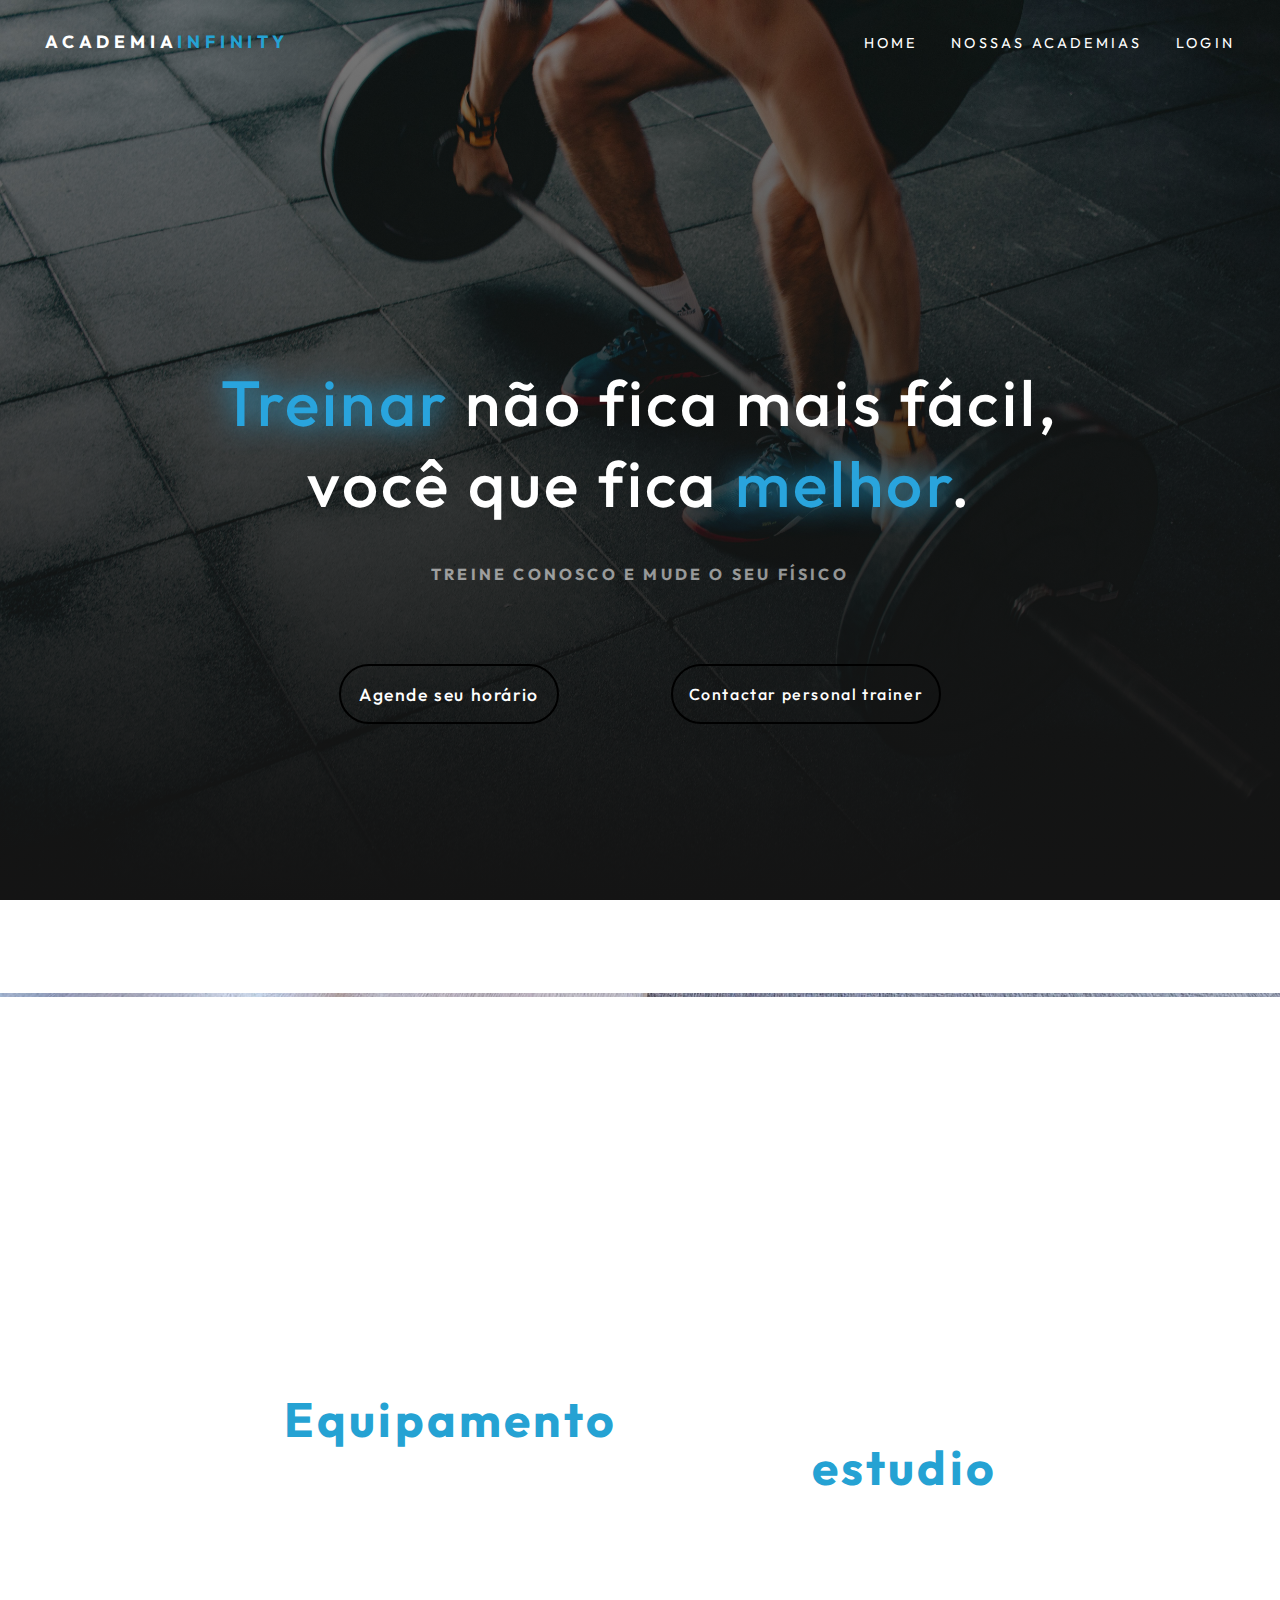
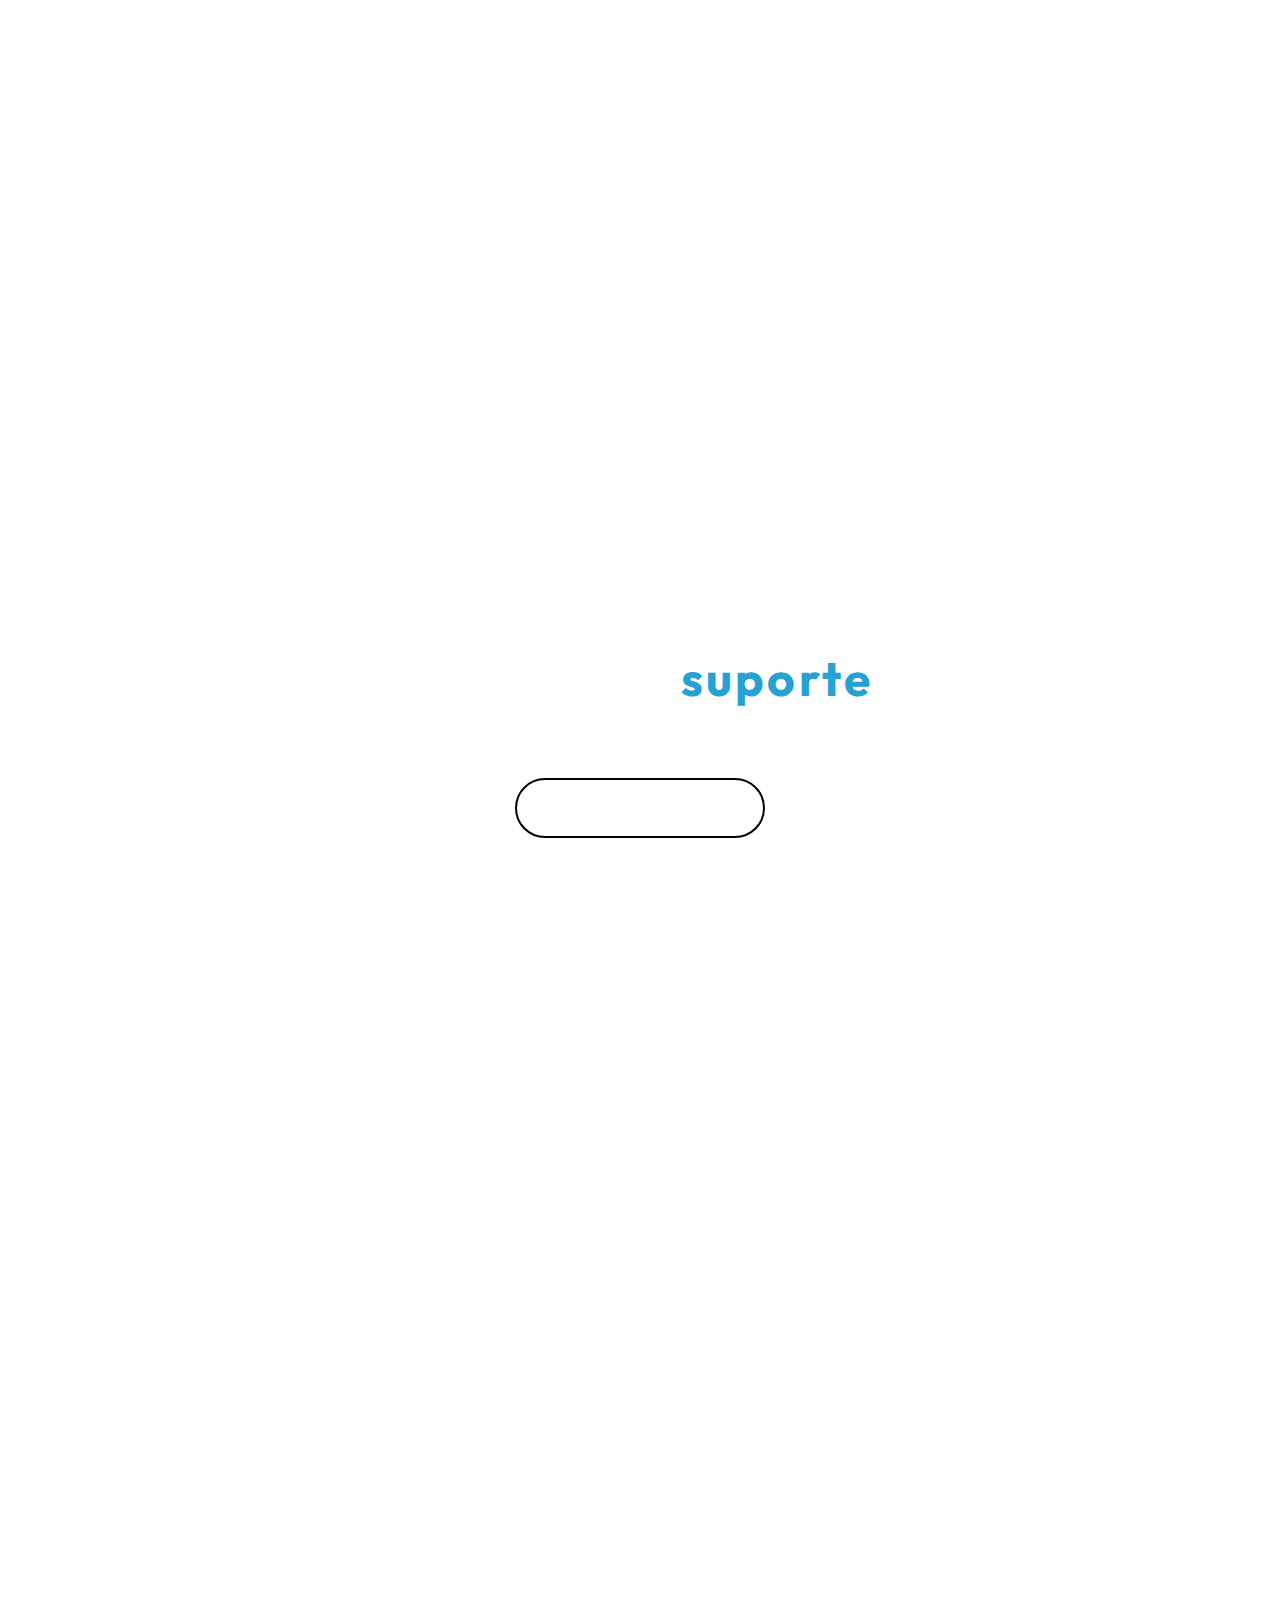
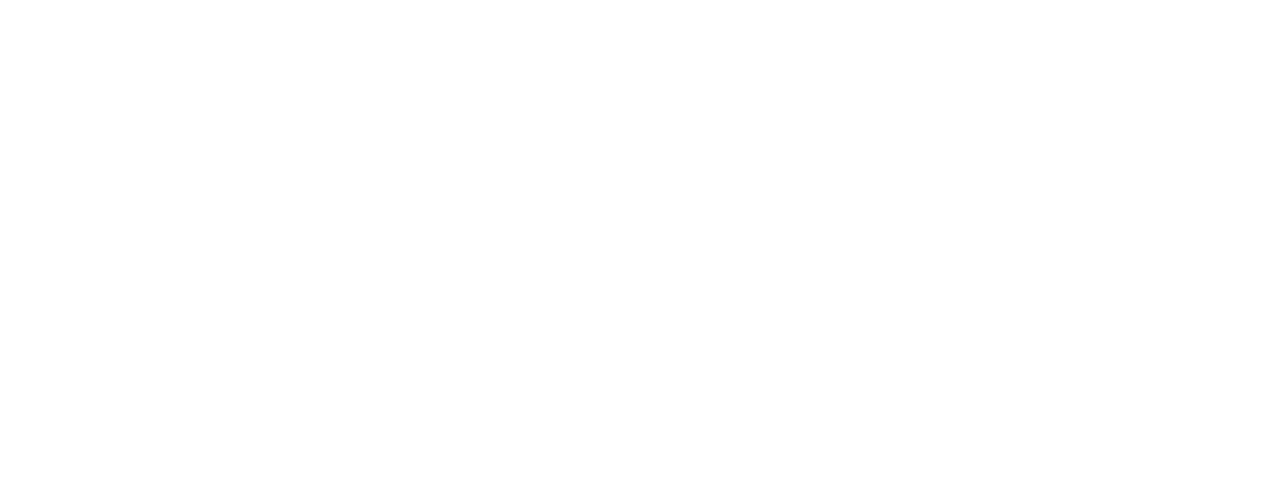
==== index.html @ 4806a1d5 "primeiro commit" ====
<!DOCTYPE html>
<html lang="pt-br">

<head>
    <meta charset="UTF-8">
    <meta name="viewport" content="width=device-width, initial-scale=1.0">
    <link rel="stylesheet" href="style.css">
    <style>
        @import url('https://fonts.googleapis.com/css2?family=Outfit:wght@100..900&display=swap');
    </style>
    <title>Infinity-academia</title>
</head>

<body>

    <header>

        <nav>

            <div class="logo">

                <h1>academia<span>infinity</span></h1>

            </div>

            <div class="menu">

                <ul>
                    <li><a href="index.html">HOME</a></li>
                    <li><a href="#">NOSSAS ACADEMIAS</a></li>
                    <li><a href="cadastro.html">LOGIN</a></li>
                </ul>

            </div>

        </nav>

    </header>

    <main>

        <div class="principal">

            <div class="parte-principal">

                <h1 class="first-text"><span class="span-text-principal">Treinar</span> não fica mais fácil,
                    <br>você que fica <span class="span-text-principal">melhor</span>.
                </h1>

                <h2 class="second-text">treine conosco e mude o seu físico</h2>

            </div>

            <div class="botao">

                <button class="first-btn">Agende seu horário</button>
                <button class="second-btn">Contactar personal trainer</button>

            </div>

        </div>

    

    </main>


        <section>

            <h2><span>Equipamento</span> de cardio para <br> academia em casa ou <span>estudio</span>.</h2>
            
    
        </section>

        <section>

            <h2>Central de <span>suporte</span></h2>

            <button class="terceiro-btn">Obtenha suporte</button>

        </section>

        <section>

            <h2>Contato</h2>

            <p>(Número qualquer)</p>

        </section>

    </main>

</body>

</html>
---- style.css ----
* {
    margin: 0;
    padding: 0;
    box-sizing: border-box;
    font-family: "Outfit", sans-serif;
}

html {
    width: 100vw;
    height: 100vh;
    scroll-behavior: smooth;
}

body {
    background: linear-gradient(rgba(17, 17, 17, 0.548), rgb(20, 20, 20)), url(img/pexels-photo-841128.jpeg);
    background-attachment: fixed;
    background-position: center center;
    background-size: cover;
    background-position-y: 0px;
    background-repeat: no-repeat;
    overflow-x: hidden;
}

header {
    margin-top: 30px;
    width: 100%;
    height: 7vh;
}

nav {
    display: flex;
    align-items: center;
    justify-content: space-between;
    margin: 0 45px;

}

nav .logo h1 {

    text-transform: uppercase;
    letter-spacing: 0.3rem;
    color: #ffffff;
    font-size: 1.1rem;

}

nav .logo h1 span {

    color: rgb(37, 162, 211);
}

nav .menu ul {
    display: flex;
    list-style: none;
    gap: 2.1rem;
}

nav .menu ul li a {
    color: #ffffff;
    font-size: 0.90rem;
    letter-spacing: 0.2rem;
    transition: all.3s;
    border-bottom: 1px solid transparent;
    text-decoration: none;
    cursor: pointer;
}

nav .menu ul li a:hover {
    border-bottom: 1px solid #fff;
    color: rgb(76, 124, 163);
    text-shadow: 0 0 8px rgb(133, 200, 255);
}

main {
    height: 100vh;
    display: flex;
    align-items: center;
    justify-content: center;
}

main .principal {
    display: flex;
    flex-direction: column;
    justify-content: center;
    align-items: center;
}

main .parte-principal .first-text {
    color: #ffffff;
    font-size: 4rem;
    text-align: center;
    margin-bottom: 2.5rem;
    font-weight: 500;
    letter-spacing: 0.2rem;

}

main .parte-principal .first-text .span-text-principal {
    color: rgb(41, 164, 221);
    text-shadow: 0 0 28px rgb(37, 162, 211);
}

main .parte-principal .second-text {
    margin-bottom: 5rem;
    text-align: center;
    color: #ffffff;
    text-transform: uppercase;
    font-size: 1rem;
    letter-spacing: 0.2rem;
    opacity: 0.55;
}

main .principal .botao {
    display: flex;
    gap: 7rem;
    justify-content: center;
}

main .principal .botao .first-btn {
    width: 220px;
    height: 60px;
    border-radius: 50px;
    background: transparent;
    border: 2px solid #000;
    font-size: 1.1rem;
    color: #fff;
    letter-spacing: 0.1rem;
    font-weight: 500;
    cursor: pointer;
    transition: ease-out .3s;
}

main .principal .botao .first-btn:hover {
    background: rgb(41, 164, 221);
    border: 1px solid transparent;
    transform: scale(0.85);
}

main .principal .botao .second-btn {
    width: 270px;
    height: 60px;
    border-radius: 50px;
    background: transparent;
    border: 2px solid #000;
    font-size: 1rem;
    color: #fff;
    letter-spacing: 0.1rem;
    font-weight: 500;
    cursor: pointer;
    transition: ease-out .3s;
}

main .principal .botao .second-btn:hover {
    background: rgb(41, 164, 221);
    border: 1px solid transparent;
    transform: scale(0.85);
}

section {
    width: 100%;
    height: 100vh;
    background-position: center;
    background-repeat: no-repeat;
    background-size: cover;
    background-attachment: fixed;
}

section:nth-of-type(1) {
    background-image: linear-gradient(rgba(39, 39, 39, 0.671), rgba(14, 13, 13, 0.822)), url(img/fitness-dois.jpg);
    display: flex;
    justify-content: center;
    align-items: center;
    color: #fff;
    text-align: center;
    font-family: "Outfit", sans-serif;
    letter-spacing: 0.2rem;
    line-height: 3rem;
    font-size: 2rem;
}

section span:nth-of-type(1) {
    color: rgb(37, 162, 211);
}

section span:nth-of-type(2) {
    color: rgb(37, 162, 211);
}

section .img-cardio:nth-of-type(1) {}

section:nth-of-type(2) {
    background-image: linear-gradient(rgba(17, 17, 17, 0.582), rgba(20, 20, 20, 0.774)), url(img/img-tres.jpg);
    display: flex;
    flex-direction: column;
    justify-content: center;
    align-items: center;
    gap: 70px;
    color: #fff;
    text-align: center;
    font-family: "Outfit", sans-serif;
    letter-spacing: 0.2rem;
    font-size: 2rem;
}

section .terceiro-btn:nth-of-type(1) {
    width: 250px;
    height: 60px;
    border-radius: 50px;
    background: transparent;
    border: 2px solid #000;
    font-size: 1.1rem;
    color: #fff;
    letter-spacing: 0.1rem;
    font-weight: 500;
    cursor: pointer;
    transition: ease-out .3s;
}

section .terceiro-btn:hover:nth-of-type(1) {
    background: rgb(41, 164, 221);
    border: 1px solid transparent;
    transform: scale(1.1);
} 

section:nth-of-type(3){
    background-image: linear-gradient(rgba(17, 17, 17, 0.582), rgba(20, 20, 20, 0.774)), url(img/academia-img.jpg);
    display: flex;
    justify-content: center;
    align-items: center;
    flex-direction: column;
    gap:70px;
    color: #fff;
    text-align: center;
    font-family: "Outfit", sans-serif;
    letter-spacing: 0.2rem;
    line-height: 3rem;
    font-size: 2rem;
}
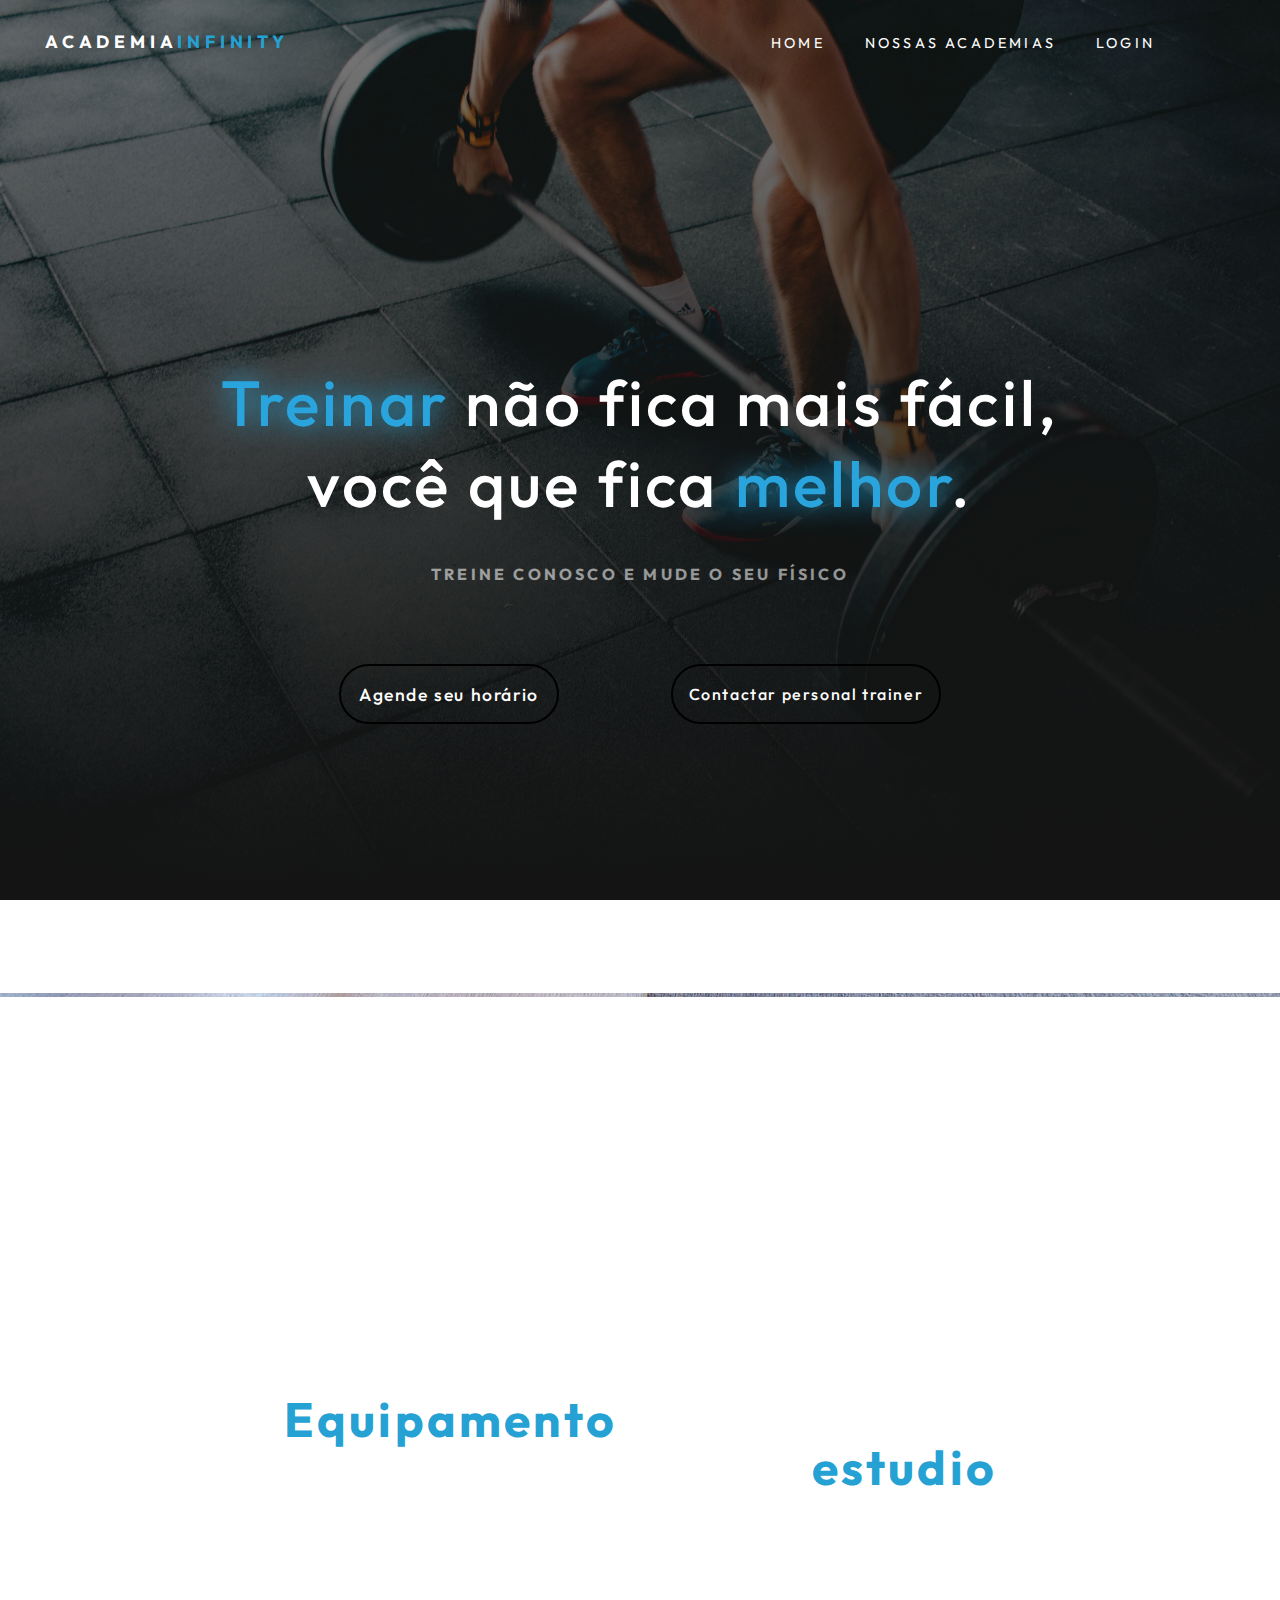
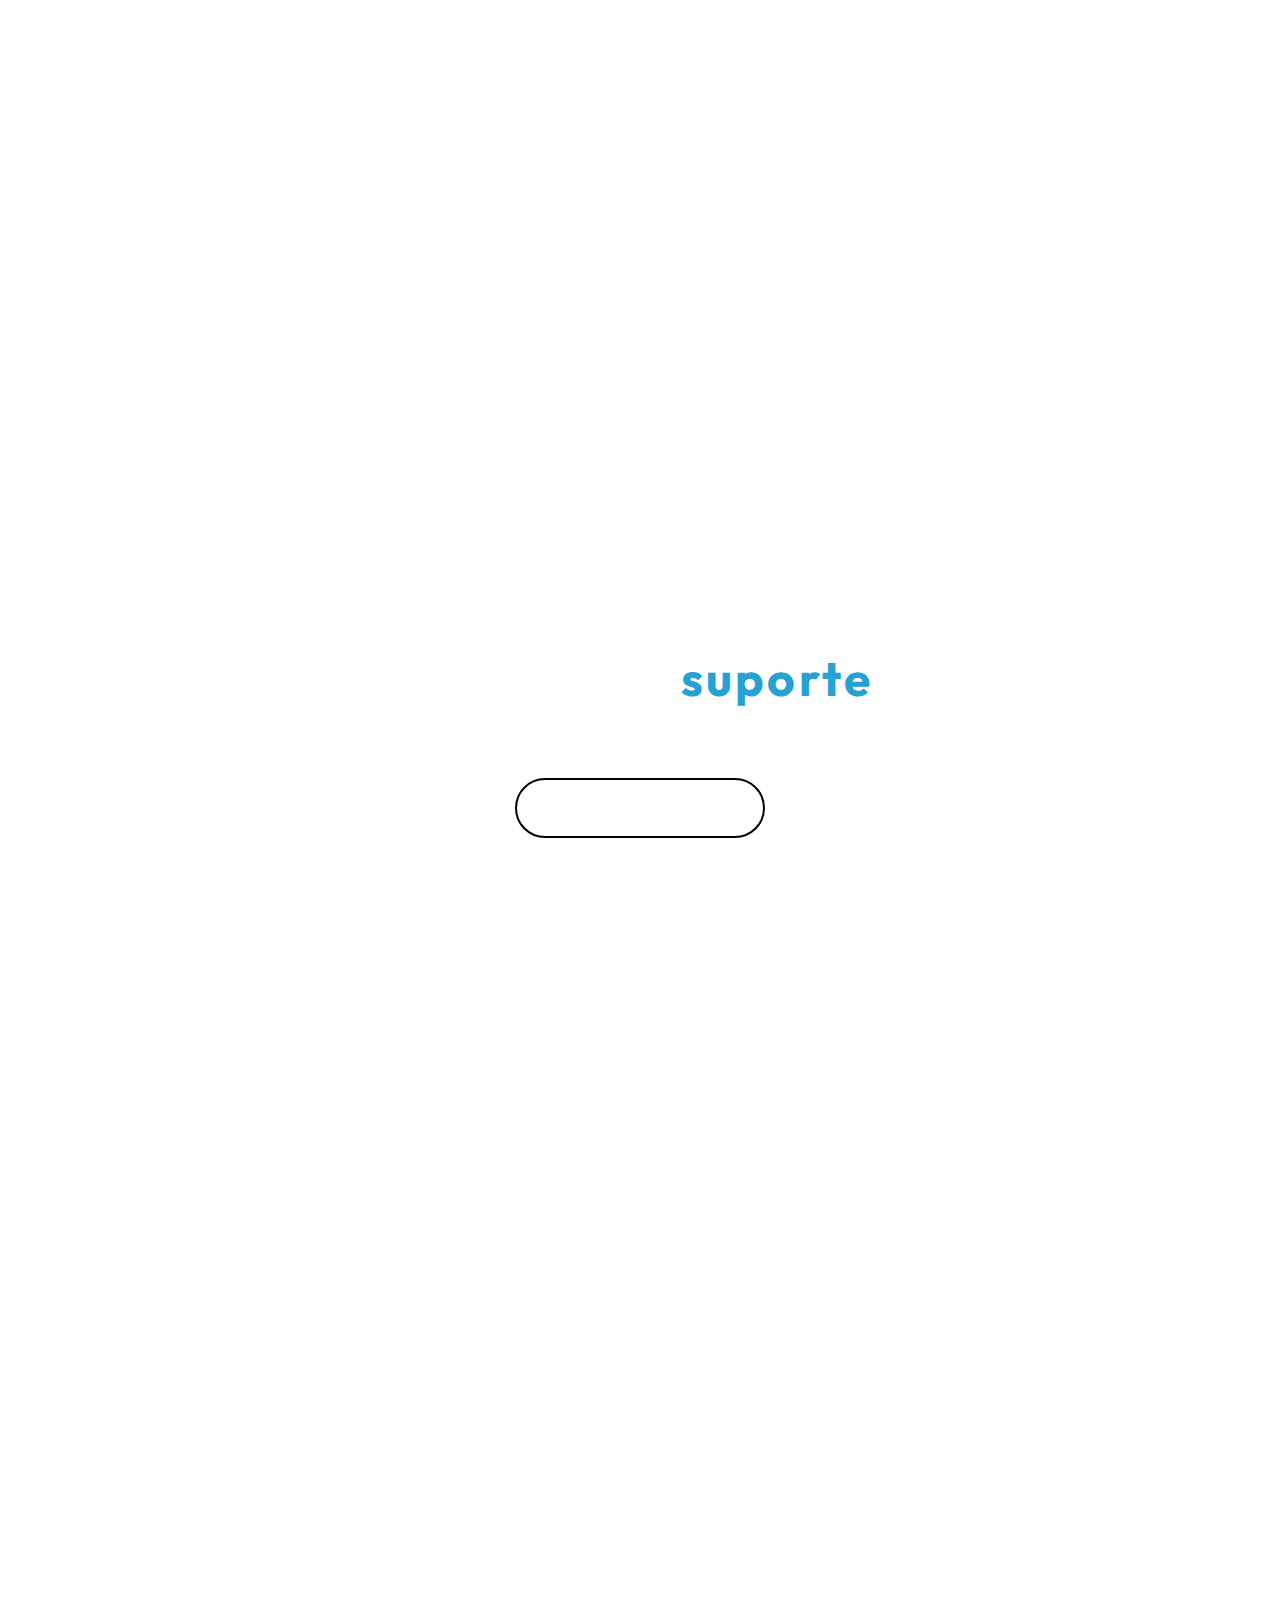
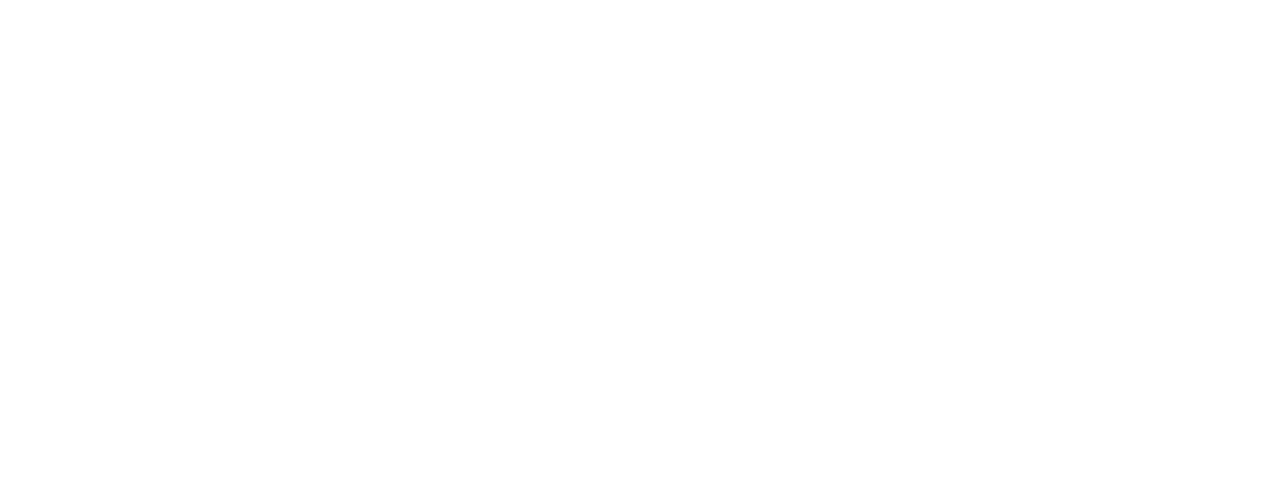
==== commit d317a4b5: "ajuste main" ====
--- a/index.html
+++ b/index.html
@@ -28,7 +28,7 @@
                 <ul>
                     <li><a href="index.html">HOME</a></li>
                     <li><a href="#">NOSSAS ACADEMIAS</a></li>
-                    <li><a href="cadastro.html">LOGIN</a></li>
+                    <li><a href="login.html">LOGIN</a></li>
                 </ul>
 
             </div>
@@ -60,35 +60,30 @@
 
         </div>
 
-    
-
     </main>
 
+    <section>
 
-        <section>
+        <h2><span>Equipamento</span> de cardio para <br> academia em casa ou <span>estudio</span>.</h2>
 
-            <h2><span>Equipamento</span> de cardio para <br> academia em casa ou <span>estudio</span>.</h2>
-            
-    
-        </section>
 
-        <section>
+    </section>
 
-            <h2>Central de <span>suporte</span></h2>
+    <section>
 
-            <button class="terceiro-btn">Obtenha suporte</button>
+        <h2>Central de <span>suporte</span></h2>
 
-        </section>
+        <button class="terceiro-btn">Obtenha suporte</button>
 
-        <section>
+    </section>
 
-            <h2>Contato</h2>
+    <section>
 
-            <p>(Número qualquer)</p>
+        <h2>Contato</h2>
 
-        </section>
+        <p>(Número qualquer)</p>
 
-    </main>
+    </section>
 
 </body>
 
--- a/style.css
+++ b/style.css
@@ -31,7 +31,7 @@
     display: flex;
     align-items: center;
     justify-content: space-between;
-    margin: 0 45px;
+  margin: 0 45px;
 
 }
 
@@ -49,10 +49,14 @@
     color: rgb(37, 162, 211);
 }
 
+nav .menu{
+    margin-right: 80px;
+}
+
 nav .menu ul {
     display: flex;
     list-style: none;
-    gap: 2.1rem;
+    gap: 2.5rem;
 }
 
 nav .menu ul li a {
